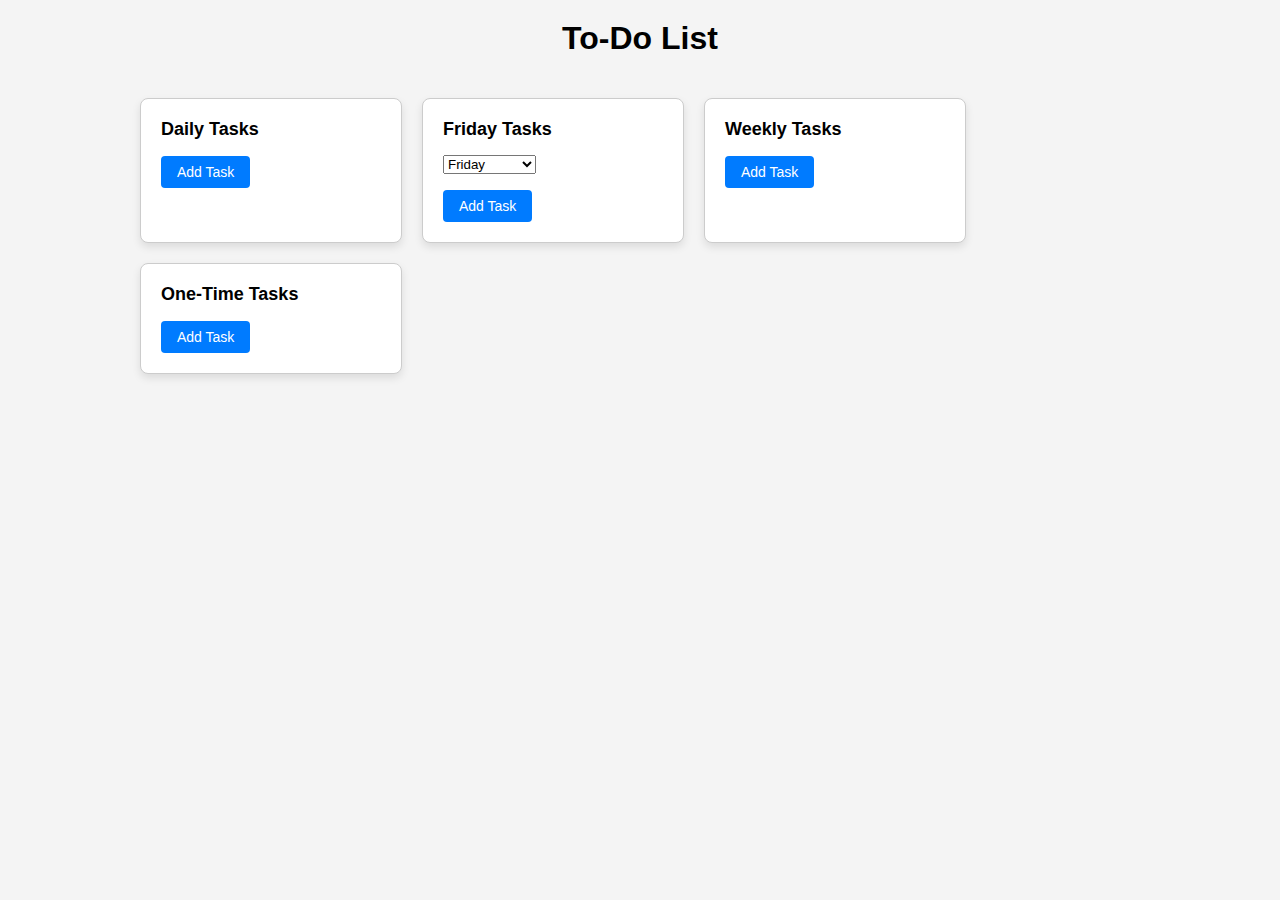
==== index.html @ f1d25949 "basic site functionality" ====
<!DOCTYPE html>
<html lang="en">
<head>
  <meta charset="UTF-8">
  <meta name="viewport" content="width=device-width, initial-scale=1.0">
  <title>To-Do List</title>
  <link rel="stylesheet" href="styles.css">
</head>
<body>
  <h1>To-Do List</h1>
  <div class="container">
    <div class="task-box" id="daily-tasks">
      <h2>Daily Tasks</h2>
      <ul id="daily-tasks-list"></ul>
      <button onclick="addTask('daily')">Add Task</button>
    </div>
    <div class="task-box" id="specific-day-tasks">
      <h2 id="specific-day-heading">Tasks for Specific Day</h2>
      <select id="day-selector" onchange="updateSpecificDayTasks()">
        <option value="Monday">Monday</option>
        <option value="Tuesday">Tuesday</option>
        <option value="Wednesday">Wednesday</option>
        <option value="Thursday">Thursday</option>
        <option value="Friday">Friday</option>
        <option value="Saturday">Saturday</option>
        <option value="Sunday">Sunday</option>
      </select>
      <ul id="specific-day-tasks-list"></ul>
      <button onclick="addTask('specific')">Add Task</button>
    </div>
    <div class="task-box" id="weekly-tasks">
      <h2>Weekly Tasks</h2>
      <ul id="weekly-tasks-list"></ul>
      <button onclick="addTask('weekly')">Add Task</button>
    </div>
    <div class="task-box" id="one-time-tasks">
      <h2>One-Time Tasks</h2>
      <ul id="one-time-tasks-list"></ul>
      <button onclick="addTask('oneTime')">Add Task</button>
    </div>
  </div>

  <script src="script.js"></script>
</body>
</html>
---- styles.css ----
body {
    font-family: Arial, sans-serif;
    background-color: #f4f4f4;
    display: flex;
    flex-direction: column;
    align-items: center;
    margin: 0;
    padding: 0;
  }
  
  h1 {
    margin-top: 20px;
  }
  
  .container {
    display: flex;
    flex-wrap: wrap;
    gap: 20px;
    padding: 20px;
    max-width: 1000px;
  }
  
  .task-box {
    background-color: #fff;
    border: 1px solid #ccc;
    border-radius: 8px;
    padding: 20px;
    width: 220px;
    box-shadow: 0 4px 8px rgba(0, 0, 0, 0.1);
  }
  
  .task-box h2 {
    font-size: 18px;
    margin-top: 0;
  }
  
  .task-box ul {
    list-style-type: none;
    padding: 0;
  }
  
  .task-box li {
    display: flex;
    align-items: center;
    justify-content: space-between;
    padding: 5px 0;
  }
  
  .task-box li .task-text {
    flex-grow: 1;
  }
  
  .task-box li input[type="checkbox"] {
    margin-left: 10px;
  }
  
  .remove-btn {
    background-color: red;
    color: white;
    border: none;
    border-radius: 4px;
    cursor: pointer;
    padding: 2px 6px;
    margin-left: 5px;
  }
  
  button {
    background-color: #007bff;
    color: #fff;
    border: none;
    padding: 8px 16px;
    font-size: 14px;
    cursor: pointer;
    border-radius: 4px;
  }
  
  button:hover {
    background-color: #0056b3;
  }
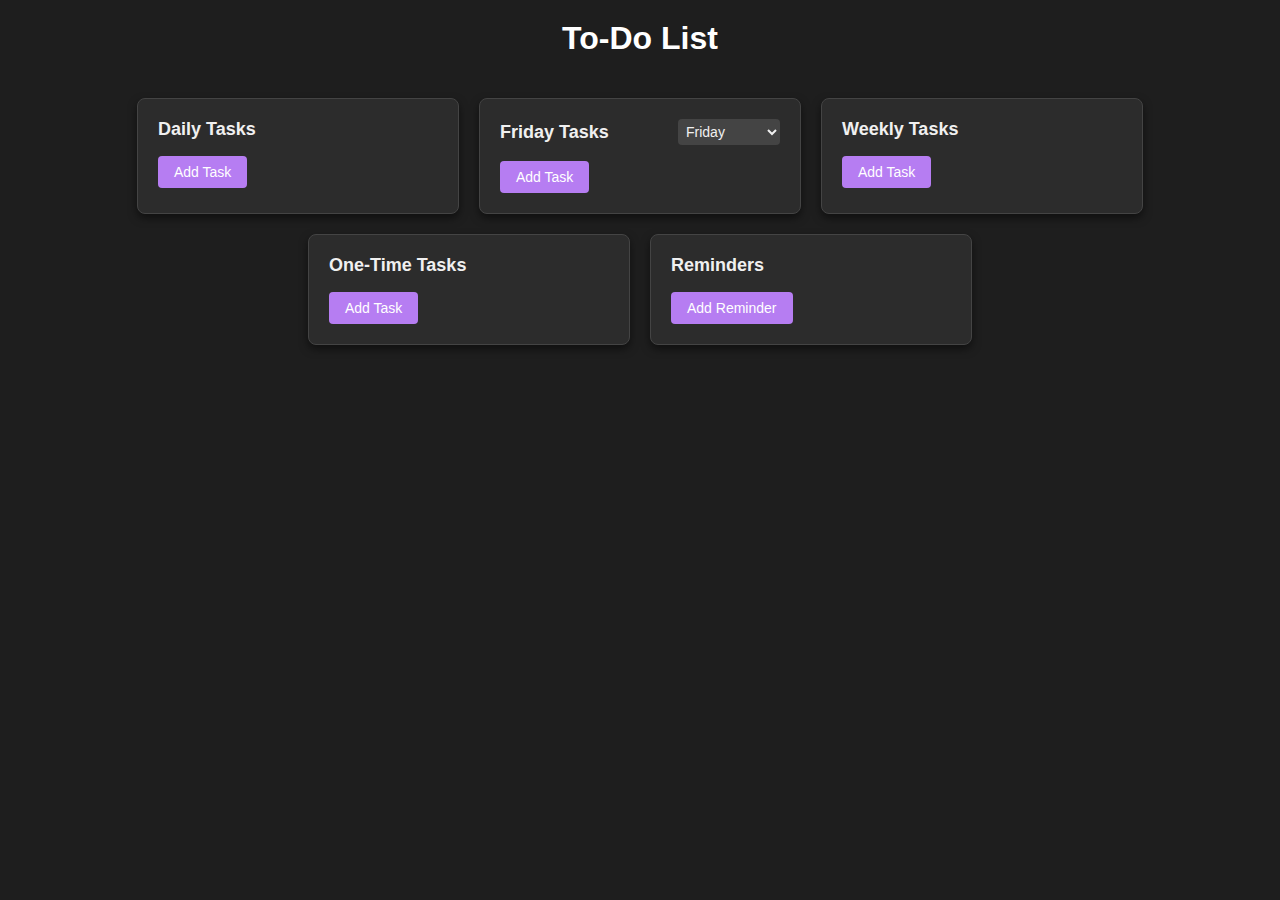
==== commit 5a9cea72: "darkmode" ====
--- a/index.html
+++ b/index.html
@@ -15,16 +15,18 @@
       <button onclick="addTask('daily')">Add Task</button>
     </div>
     <div class="task-box" id="specific-day-tasks">
-      <h2 id="specific-day-heading">Tasks for Specific Day</h2>
-      <select id="day-selector" onchange="updateSpecificDayTasks()">
-        <option value="Monday">Monday</option>
-        <option value="Tuesday">Tuesday</option>
-        <option value="Wednesday">Wednesday</option>
-        <option value="Thursday">Thursday</option>
-        <option value="Friday">Friday</option>
-        <option value="Saturday">Saturday</option>
-        <option value="Sunday">Sunday</option>
-      </select>
+      <div class="task-header">
+        <h2 id="specific-day-heading">Tasks for </h2>
+        <select id="day-selector" onchange="updateSpecificDayTasks()">
+          <option value="Monday">Monday</option>
+          <option value="Tuesday">Tuesday</option>
+          <option value="Wednesday">Wednesday</option>
+          <option value="Thursday">Thursday</option>
+          <option value="Friday">Friday</option>
+          <option value="Saturday">Saturday</option>
+          <option value="Sunday">Sunday</option>
+        </select>
+      </div>
       <ul id="specific-day-tasks-list"></ul>
       <button onclick="addTask('specific')">Add Task</button>
     </div>
@@ -38,6 +40,11 @@
       <ul id="one-time-tasks-list"></ul>
       <button onclick="addTask('oneTime')">Add Task</button>
     </div>
+    <div class="task-box" id="reminders">
+      <h2>Reminders</h2>
+      <ul id="reminders-list"></ul>
+      <button onclick="addReminder()">Add Reminder</button>
+    </div>
   </div>
 
   <script src="script.js"></script>
--- a/styles.css
+++ b/styles.css
@@ -1,6 +1,8 @@
+/* Dark theme styling */
 body {
     font-family: Arial, sans-serif;
-    background-color: #f4f4f4;
+    background-color: #1e1e1e; /* Dark background */
+    color: #f0f0f0; /* Light text color */
     display: flex;
     flex-direction: column;
     align-items: center;
@@ -10,6 +12,7 @@
   
   h1 {
     margin-top: 20px;
+    color: #ffffff; /* White for main heading */
   }
   
   .container {
@@ -17,21 +20,39 @@
     flex-wrap: wrap;
     gap: 20px;
     padding: 20px;
-    max-width: 1000px;
+    max-width: 1200px;
+    justify-content: center;
   }
   
   .task-box {
-    background-color: #fff;
-    border: 1px solid #ccc;
+    background-color: #2c2c2c; /* Darker box background */
+    border: 1px solid #444; /* Subtle border for contrast */
     border-radius: 8px;
     padding: 20px;
-    width: 220px;
-    box-shadow: 0 4px 8px rgba(0, 0, 0, 0.1);
+    width: 280px;
+    box-shadow: 0 4px 8px rgba(0, 0, 0, 0.5); /* Softer shadow */
   }
   
   .task-box h2 {
     font-size: 18px;
-    margin-top: 0;
+    margin: 0;
+    color: #f0f0f0; /* Light text color for headings */
+  }
+  
+  .task-header {
+    display: flex;
+    align-items: center;
+    justify-content: space-between;
+    margin-bottom: 10px;
+  }
+  
+  .task-header select {
+    font-size: 14px;
+    padding: 4px;
+    background-color: #444; /* Dark dropdown background */
+    color: #f0f0f0; /* Light text color */
+    border: none;
+    border-radius: 4px;
   }
   
   .task-box ul {
@@ -44,6 +65,7 @@
     align-items: center;
     justify-content: space-between;
     padding: 5px 0;
+    color: #d3d3d3; /* Slightly lighter text for list items */
   }
   
   .task-box li .task-text {
@@ -52,10 +74,11 @@
   
   .task-box li input[type="checkbox"] {
     margin-left: 10px;
+    accent-color: #b67df2; /* Lighter purple for checkbox */
   }
   
   .remove-btn {
-    background-color: red;
+    background-color: #e74c3c; /* Red button for removing items */
     color: white;
     border: none;
     border-radius: 4px;
@@ -65,7 +88,7 @@
   }
   
   button {
-    background-color: #007bff;
+    background-color: #b67df2; /* Lighter purple button */
     color: #fff;
     border: none;
     padding: 8px 16px;
@@ -75,6 +98,6 @@
   }
   
   button:hover {
-    background-color: #0056b3;
+    background-color: #d0a8f5; /* Even lighter purple on hover */
   }
   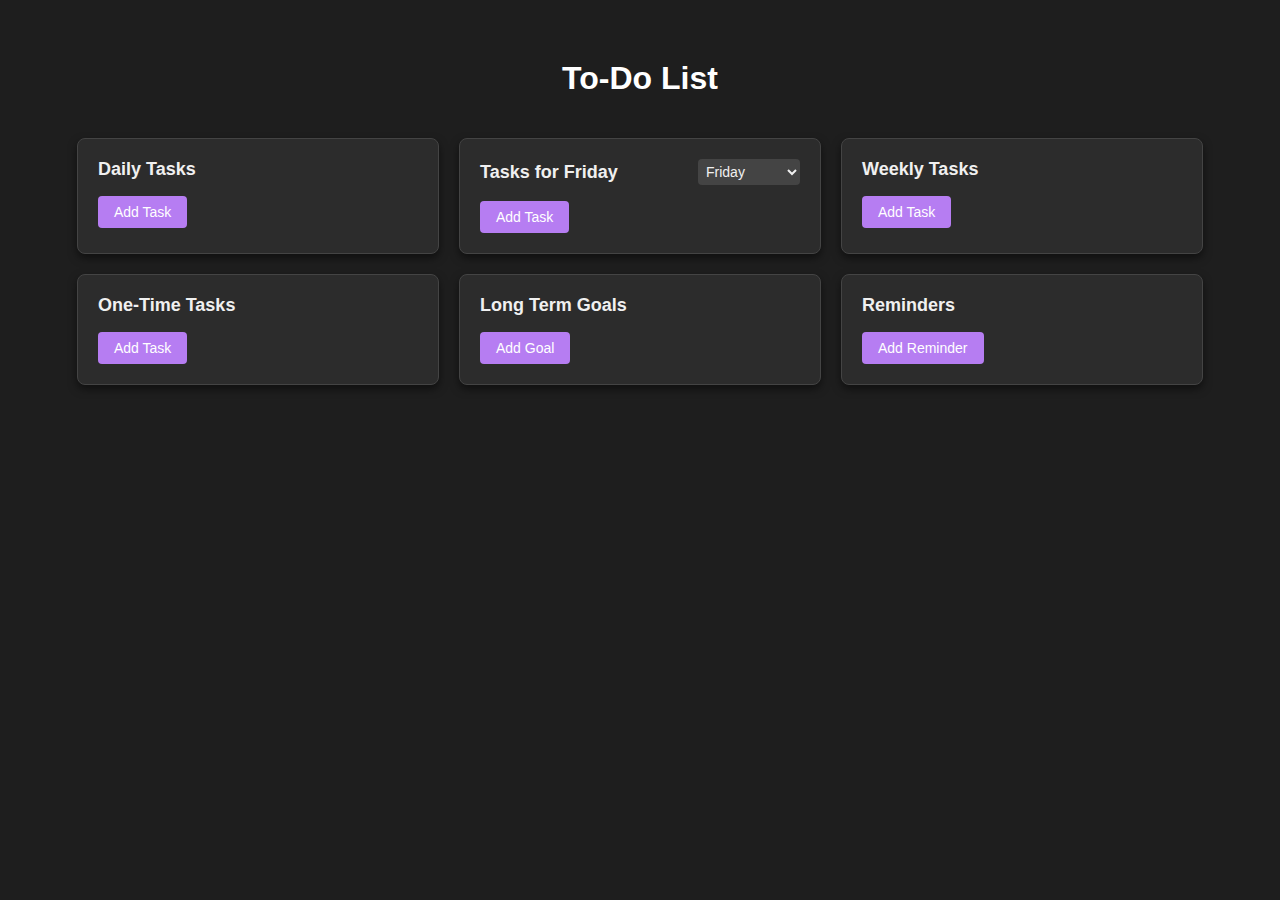
==== commit 2e030d4f: "added long term goals" ====
--- a/index.html
+++ b/index.html
@@ -40,6 +40,11 @@
       <ul id="one-time-tasks-list"></ul>
       <button onclick="addTask('oneTime')">Add Task</button>
     </div>
+    <div class="task-box" id="long-term-goals">
+      <h2>Long Term Goals</h2>
+      <ul id="long-term-goals-list"></ul>
+      <button onclick="addTask('longTerm')">Add Goal</button>
+    </div>
     <div class="task-box" id="reminders">
       <h2>Reminders</h2>
       <ul id="reminders-list"></ul>
--- a/styles.css
+++ b/styles.css
@@ -1,103 +1,149 @@
 /* Dark theme styling */
 body {
     font-family: Arial, sans-serif;
-    background-color: #1e1e1e; /* Dark background */
-    color: #f0f0f0; /* Light text color */
+    background-color: #1e1e1e;
+    color: #f0f0f0;
     display: flex;
     flex-direction: column;
     align-items: center;
     margin: 0;
     padding: 0;
-  }
-  
-  h1 {
-    margin-top: 20px;
-    color: #ffffff; /* White for main heading */
-  }
-  
-  .container {
+}
+
+h1 {
+    margin-top: 60px;
+    color: #ffffff;
+}
+
+.container {
     display: flex;
     flex-wrap: wrap;
     gap: 20px;
     padding: 20px;
     max-width: 1200px;
     justify-content: center;
-  }
-  
-  .task-box {
-    background-color: #2c2c2c; /* Darker box background */
-    border: 1px solid #444; /* Subtle border for contrast */
+}
+
+.task-box {
+    background-color: #2c2c2c;
+    border: 1px solid #444;
     border-radius: 8px;
     padding: 20px;
-    width: 280px;
-    box-shadow: 0 4px 8px rgba(0, 0, 0, 0.5); /* Softer shadow */
-  }
-  
-  .task-box h2 {
+    width: 320px;
+    box-shadow: 0 4px 8px rgba(0, 0, 0, 0.5);
+}
+
+.task-box h2 {
     font-size: 18px;
     margin: 0;
-    color: #f0f0f0; /* Light text color for headings */
-  }
-  
-  .task-header {
+    color: #f0f0f0;
+}
+
+.task-header {
     display: flex;
     align-items: center;
     justify-content: space-between;
     margin-bottom: 10px;
-  }
-  
-  .task-header select {
+}
+
+.task-header select {
     font-size: 14px;
     padding: 4px;
-    background-color: #444; /* Dark dropdown background */
-    color: #f0f0f0; /* Light text color */
+    background-color: #444;
+    color: #f0f0f0;
     border: none;
     border-radius: 4px;
-  }
-  
-  .task-box ul {
+}
+
+.task-box ul {
     list-style-type: none;
     padding: 0;
-  }
-  
-  .task-box li {
+    margin: 10;
+}
+
+/* Task list item */
+.task-box li {
     display: flex;
-    align-items: center;
-    justify-content: space-between;
-    padding: 5px 0;
-    color: #d3d3d3; /* Slightly lighter text for list items */
-  }
-  
-  .task-box li .task-text {
-    flex-grow: 1;
-  }
-  
-  .task-box li input[type="checkbox"] {
+    align-items: flex-start;  /* Align items to the top */
+    justify-content: space-between; /* Ensure space between text and buttons */
+    padding: 10px;
+    background-color: #3a3a3a;
+    border-radius: 6px;
+    margin-bottom: 10px;
+    color: #d3d3d3;
+    opacity: 0; /* Initially set opacity to 0 for fade-in effect */
+    transition: opacity 0.3s ease; /* Smooth fade transition */
+    width: 280; /* Ensure list items take the full width */
+}
+
+.task-box li.fade-in {
+    opacity: 1; /* When fading in, set opacity to 1 */
+}
+
+.task-box li.fade-out {
+    opacity: 0; /* When fading out, set opacity to 0 */
+}
+
+/* Task text styling with transition for completed tasks */
+.task-text {
+    margin-right: 0px; /* Space between text and checkbox/remove button */
+    word-wrap: break-word; /* Ensure long words break properly */
+    white-space: normal; /* Allow text to wrap */
+    flex-grow: 1; /* Allow text to take up remaining space */
+    transition: color 0.3s ease, text-decoration-color 0.3s ease, text-decoration 0.3s ease;
+    max-width: calc(100% - 50px); /* Ensure text doesn't overflow (space for buttons) */
+}
+
+/* Styling for completed tasks */
+.checked .task-text {
+    color: #8bde64; /* Vibrant green for completed tasks */
+    text-decoration: line-through; /* Striking out the text */
+    text-decoration-color: #8bde64; /* Line-through color */
+}
+
+/* Ensure the checkbox is unchecked for daily and weekly tasks on reset */
+.task-box li input[type="checkbox"]:not(:checked) {
+    background-color: #444;
+}
+
+.task-box li input[type="checkbox"] {
     margin-left: 10px;
-    accent-color: #b67df2; /* Lighter purple for checkbox */
-  }
-  
-  .remove-btn {
-    background-color: #e74c3c; /* Red button for removing items */
+    transform: scale(1.5);
+    accent-color: #b67df2;
+}
+
+/* Remove button styling */
+.remove-btn {
+    background-color: #e74c3c;
     color: white;
     border: none;
     border-radius: 4px;
     cursor: pointer;
     padding: 2px 6px;
     margin-left: 5px;
-  }
-  
-  button {
-    background-color: #b67df2; /* Lighter purple button */
+}
+
+button {
+    background-color: #b67df2;
     color: #fff;
     border: none;
     padding: 8px 16px;
     font-size: 14px;
     cursor: pointer;
     border-radius: 4px;
-  }
-  
-  button:hover {
-    background-color: #d0a8f5; /* Even lighter purple on hover */
-  }
-  +}
+
+button:hover {
+    background-color: #d0a8f5;
+}
+
+/* Task item fade-in and fade-out transitions */
+/* Task item fade-in and fade-out transitions */
+.task-box li {
+    transition: opacity 0.3s ease; /* Smooth fade transition for normal tasks */
+}
+
+/* Fade-out for one-time tasks with a 1.5-second duration */
+.one-time-task.fade-out {
+    transition: opacity 1.5s ease; /* 1.5 seconds for fade-out */
+}
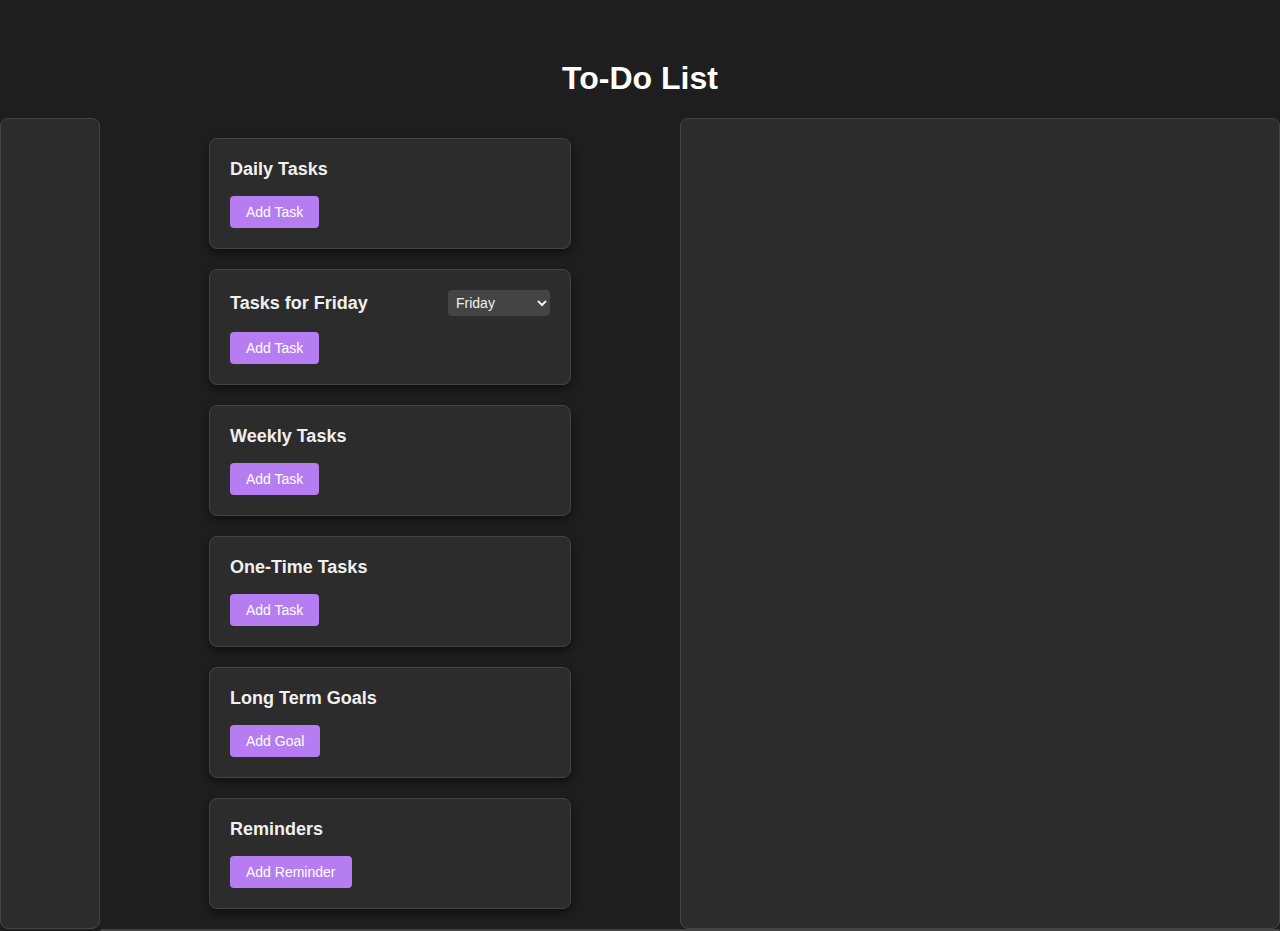
==== commit aef1a03f: "made a grid display with more boxes (currently empty)" ====
--- a/index.html
+++ b/index.html
@@ -8,48 +8,65 @@
 </head>
 <body>
   <h1>To-Do List</h1>
-  <div class="container">
-    <div class="task-box" id="daily-tasks">
-      <h2>Daily Tasks</h2>
-      <ul id="daily-tasks-list"></ul>
-      <button onclick="addTask('daily')">Add Task</button>
+
+  <div id="theGrandStructure">
+
+    <div id="settingsBar">
+
     </div>
-    <div class="task-box" id="specific-day-tasks">
-      <div class="task-header">
-        <h2 id="specific-day-heading">Tasks for </h2>
-        <select id="day-selector" onchange="updateSpecificDayTasks()">
-          <option value="Monday">Monday</option>
-          <option value="Tuesday">Tuesday</option>
-          <option value="Wednesday">Wednesday</option>
-          <option value="Thursday">Thursday</option>
-          <option value="Friday">Friday</option>
-          <option value="Saturday">Saturday</option>
-          <option value="Sunday">Sunday</option>
-        </select>
+
+    <div class="container">
+      <div class="task-box" id="daily-tasks">
+        <h2>Daily Tasks</h2>
+        <ul id="daily-tasks-list"></ul>
+        <button onclick="addTask('daily')">Add Task</button>
       </div>
-      <ul id="specific-day-tasks-list"></ul>
-      <button onclick="addTask('specific')">Add Task</button>
+      <div class="task-box" id="specific-day-tasks">
+        <div class="task-header">
+          <h2 id="specific-day-heading">Tasks for </h2>
+          <select id="day-selector" onchange="updateSpecificDayTasks()">
+            <option value="Monday">Monday</option>
+            <option value="Tuesday">Tuesday</option>
+            <option value="Wednesday">Wednesday</option>
+            <option value="Thursday">Thursday</option>
+            <option value="Friday">Friday</option>
+            <option value="Saturday">Saturday</option>
+            <option value="Sunday">Sunday</option>
+          </select>
+        </div>
+        <ul id="specific-day-tasks-list"></ul>
+        <button onclick="addTask('specific')">Add Task</button>
+      </div>
+      <div class="task-box" id="weekly-tasks">
+        <h2>Weekly Tasks</h2>
+        <ul id="weekly-tasks-list"></ul>
+        <button onclick="addTask('weekly')">Add Task</button>
+      </div>
+      <div class="task-box" id="one-time-tasks">
+        <h2>One-Time Tasks</h2>
+        <ul id="one-time-tasks-list"></ul>
+        <button onclick="addTask('oneTime')">Add Task</button>
+      </div>
+      <div class="task-box" id="long-term-goals">
+        <h2>Long Term Goals</h2>
+        <ul id="long-term-goals-list"></ul>
+        <button onclick="addTask('longTerm')">Add Goal</button>
+      </div>
+      <div class="task-box" id="reminders">
+        <h2>Reminders</h2>
+        <ul id="reminders-list"></ul>
+        <button onclick="addReminder()">Add Reminder</button>
+      </div>
     </div>
-    <div class="task-box" id="weekly-tasks">
-      <h2>Weekly Tasks</h2>
-      <ul id="weekly-tasks-list"></ul>
-      <button onclick="addTask('weekly')">Add Task</button>
+
+    <div id="calendarBar">
+
     </div>
-    <div class="task-box" id="one-time-tasks">
-      <h2>One-Time Tasks</h2>
-      <ul id="one-time-tasks-list"></ul>
-      <button onclick="addTask('oneTime')">Add Task</button>
+
+    <div id="notesBar">
+
     </div>
-    <div class="task-box" id="long-term-goals">
-      <h2>Long Term Goals</h2>
-      <ul id="long-term-goals-list"></ul>
-      <button onclick="addTask('longTerm')">Add Goal</button>
-    </div>
-    <div class="task-box" id="reminders">
-      <h2>Reminders</h2>
-      <ul id="reminders-list"></ul>
-      <button onclick="addReminder()">Add Reminder</button>
-    </div>
+
   </div>
 
   <script src="script.js"></script>
--- a/styles.css
+++ b/styles.css
@@ -15,12 +15,51 @@
     color: #ffffff;
 }
 
+#theGrandStructure{
+    display: grid;
+    grid-template-columns: 100px 1fr 600px;
+}
+
+#settingsBar{
+    grid-column: 1/2;
+    grid-row:1/2;
+    background-color: #2c2c2c;
+    border: 1px solid #444;
+    border-radius: 8px;
+}
+
+#calendarBar{
+    grid-column: 3/4;
+    background-color: #2c2c2c;
+    border: 1px solid #444;
+    border-radius: 8px;
+}
+
+#notesBar{
+    grid-column: 2/4;
+    grid-row:2/3;
+    background-color: #2c2c2c;
+    border: 1px solid #444;
+    border-radius: 8px;
+}
+
+
+
+
+
+
+
+
+
+
+
+
 .container {
+    grid-column: 2/3;
     display: flex;
     flex-wrap: wrap;
     gap: 20px;
     padding: 20px;
-    max-width: 1200px;
     justify-content: center;
 }
 
@@ -64,7 +103,7 @@
 /* Task list item */
 .task-box li {
     display: flex;
-    align-items: flex-start;  /* Align items to the top */
+    align-items: center;  /* Align items to the top */
     justify-content: space-between; /* Ensure space between text and buttons */
     padding: 10px;
     background-color: #3a3a3a;
@@ -73,7 +112,6 @@
     color: #d3d3d3;
     opacity: 0; /* Initially set opacity to 0 for fade-in effect */
     transition: opacity 0.3s ease; /* Smooth fade transition */
-    width: 280; /* Ensure list items take the full width */
 }
 
 .task-box li.fade-in {
@@ -91,7 +129,7 @@
     white-space: normal; /* Allow text to wrap */
     flex-grow: 1; /* Allow text to take up remaining space */
     transition: color 0.3s ease, text-decoration-color 0.3s ease, text-decoration 0.3s ease;
-    max-width: calc(100% - 50px); /* Ensure text doesn't overflow (space for buttons) */
+    max-width: calc(100% - 55px); /* Ensure text doesn't overflow (space for buttons) */
 }
 
 /* Styling for completed tasks */
@@ -107,7 +145,7 @@
 }
 
 .task-box li input[type="checkbox"] {
-    margin-left: 10px;
+    margin-left: 15px;
     transform: scale(1.5);
     accent-color: #b67df2;
 }
@@ -147,3 +185,82 @@
 .one-time-task.fade-out {
     transition: opacity 1.5s ease; /* 1.5 seconds for fade-out */
 }
+
+
+
+
+
+
+
+
+
+
+
+
+
+
+/* Overlay for the delete confirmation popup */
+.delete-confirmation-overlay {
+    position: fixed;
+    top: 0;
+    left: 0;
+    width: 100%;
+    height: 100%;
+    background-color: rgba(0, 0, 0, 0.6); /* Semi-transparent black background */
+    display: flex;
+    align-items: center;
+    justify-content: center;
+    z-index: 1000;
+}
+
+/* Popup box styling */
+.delete-confirmation-box {
+    background-color: #2c2c2c;
+    border: 1px solid #444;
+    border-radius: 8px;
+    padding: 20px;
+    width: 300px;
+    box-shadow: 0 5px 15px rgba(0, 0, 0, 0.3);
+    text-align: center;
+    font-family: Arial, sans-serif;
+}
+
+.delete-confirmation-message {
+    font-size: 16px;
+    color: white;
+    margin-bottom: 20px;
+}
+
+/* Buttons styling */
+.delete-confirmation-yes,
+.delete-confirmation-no {
+    font-size: 14px;
+    padding: 10px 20px;
+    margin: 5px;
+    border: none;
+    border-radius: 5px;
+    cursor: pointer;
+    transition: background-color 0.3s ease;
+}
+
+.delete-confirmation-yes {
+    background-color: #e74c3c; /* Red color for delete */
+    color: #ffffff;
+}
+
+.delete-confirmation-no {
+    background-color: #95a5a6; /* Gray color for cancel */
+    color: #ffffff;
+}
+
+.delete-confirmation-yes:hover {
+    background-color: #c0392b;
+}
+
+.delete-confirmation-no:hover {
+    background-color: #7f8c8d;
+}
+
+
+
+
